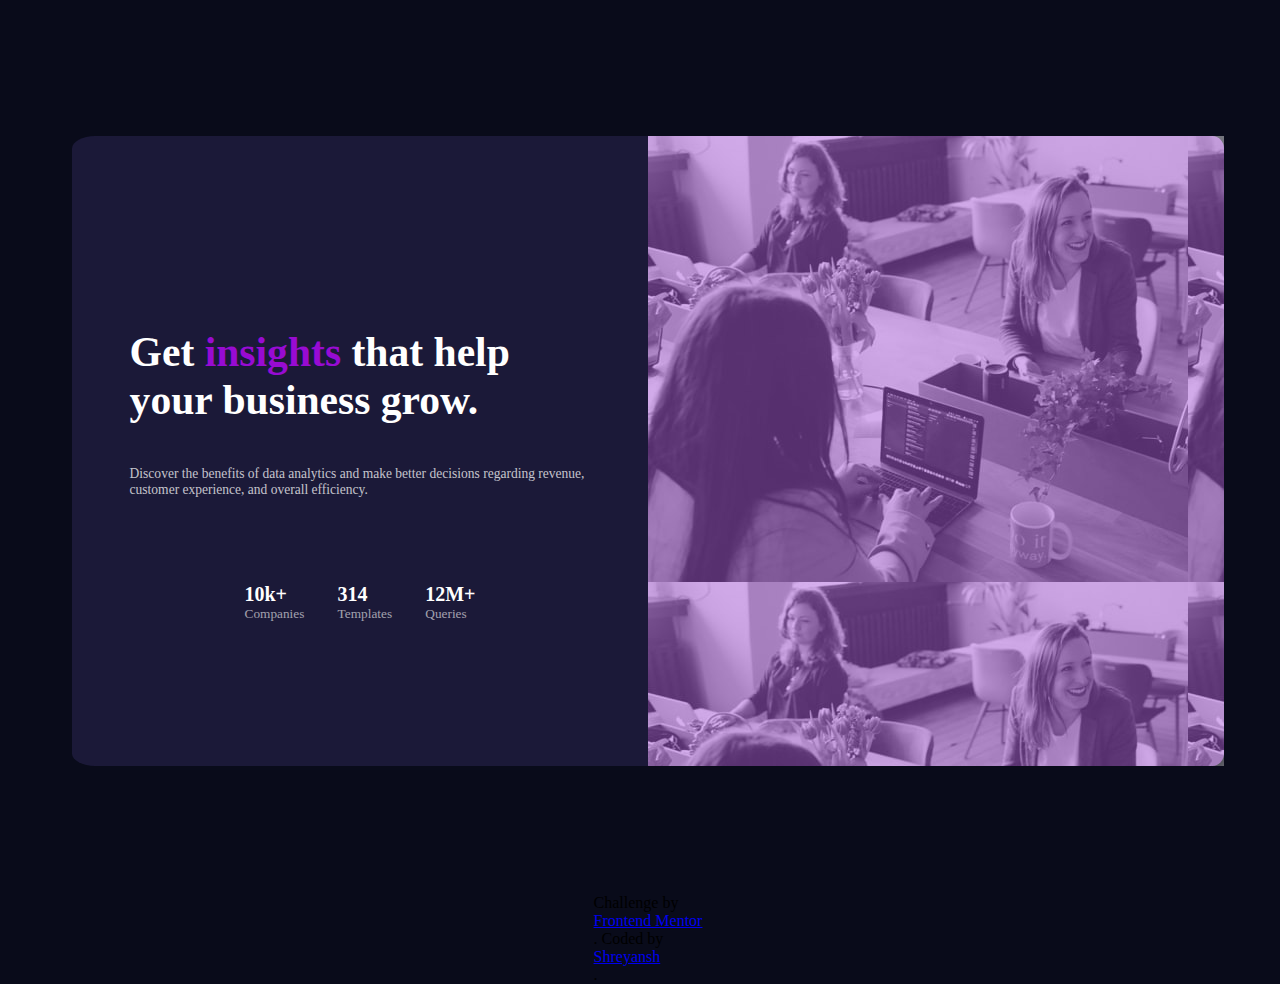
==== index.html @ bbd0a7c3 "Add files via upload" ====
<!DOCTYPE html>
<html lang="en">
<head>
  <meta charset="UTF-8">
  <meta name="viewport" content="width=device-width, initial-scale=1.0"> <!-- displays site properly based on user's device -->

  <link rel="icon" type="image/png" sizes="32x32" href="favicon-32x32.png">
  <link rel="stylesheet" href="DesktopStyle.css" />
  <title>Frontend Mentor | Stats preview card component</title>
 <style>

    </style>

</head>
<body>
  <section class="Card-holder">
    <div class="container">
   <div class="main-card" >
  
    
     <div class="text-ctx">
       <h1 class="heading">  Get <span class="Hilight-ctx">insights</span> that help your business grow.
</h1>
     <div class="description-ctx">
       <p class="sub-desc-ctx">
           Discover the benefits of data analytics and make better decisions regarding revenue, customer 
  experience, and overall efficiency.

       </p>
     </div>
     <div class="stats-ctx">
       <div class="stats-1-ctx" id="stats-info-ctx">
       <span class="sub-stats-head-ctx">10k+</span>
       <span class="sub-stats-ctx">Companies</span>
       </div>
       <div class="stats-2-ctx" id="stats-info-ctx">
       <span class="sub-stats-head-ctx">314</span>
       <span class="sub-stats-ctx">Templates</span>
       </div>
       <div class="stats-3-ctx" id="stats-info-ctx">
       <span class="sub-stats-head-ctx">12M+</span>
       <span class="sub-stats-ctx">Queries</span>
       </div>
     </div>
     </div>
           <div class="image-holder">
            <div class="image-header"></div>

        </div>
   </div>
    </div>
  </section>


  <div class="attribution">
    Challenge by <a href="https://www.frontendmentor.io?ref=challenge" target="_blank">Frontend Mentor</a>. 
    Coded by <a href="https://www.frontendmentor.io/profile/Shreyansh-07
    ">Shreyansh</a>.
  </div>
</body>
---- DesktopStyle.css ----
body{
  height:100vh;
  width:100vw; 
  background-color: hsl(233, 47%, 7%);
}
div{
  display:grid;
  place-content:center;
}
.image-holder{
  margin: 0 0 0 0;
  width:45vw;
  padding: 0 0 0 0;
}
.text-ctx{
   padding:5%;
   padding-top:2%;
   display: inline-block;
   width:80vw;
   height:70vh;
}
.main-card{
  height:70vh;
  width:90vw;
  display:flex;
  background-color:hsl(244, 38%, 16%);
  border-radius:2%;
}
.image-header{
  height:70vh;
  width:45vw;
  margin:0 0 0 0;
  border-top-right-radius:2%;
  border-bottom-right-radius:2%;
  position:relative;
  background-color: hsl(277, 64%, 61%);
}
.image-header:before{
  position:absolute;
  content:"";
  background-image:url("DK.jpg");
  opacity:0.5;
  height:70vh;
  width:45vw;
}
.container{
  font-size:1.3rem;
  padding:10% 10% 10% 10%;
}
.stats-ctx{
  display:flex;
  font-size:80%;
  height:10vh;
  margin-top:10%;
  margin-right:10%;
  margin-left:10%;
  padding:0 10%;
}
.description-ctx{
  font-size:65%;
  color: hsla(0, 0%, 100%, 0.75);
}
#stats-info-ctx{
  margin:1em;
  color: hsla(0, 0%, 100%, 0.6);
  display:grid;
  place-content:center;
}
.heading{
  color: hsl(0, 0%, 100%);
  font-weight:700;
}
.sub-stats-head-ctx{
  color:hsl(0, 0%, 100%);
  font-weight:700;
  font-size:120%;
}
.sub-stats-ctx{
  font-size:80%;
}
.Hilight-ctx{
  color:#980BD3;
}
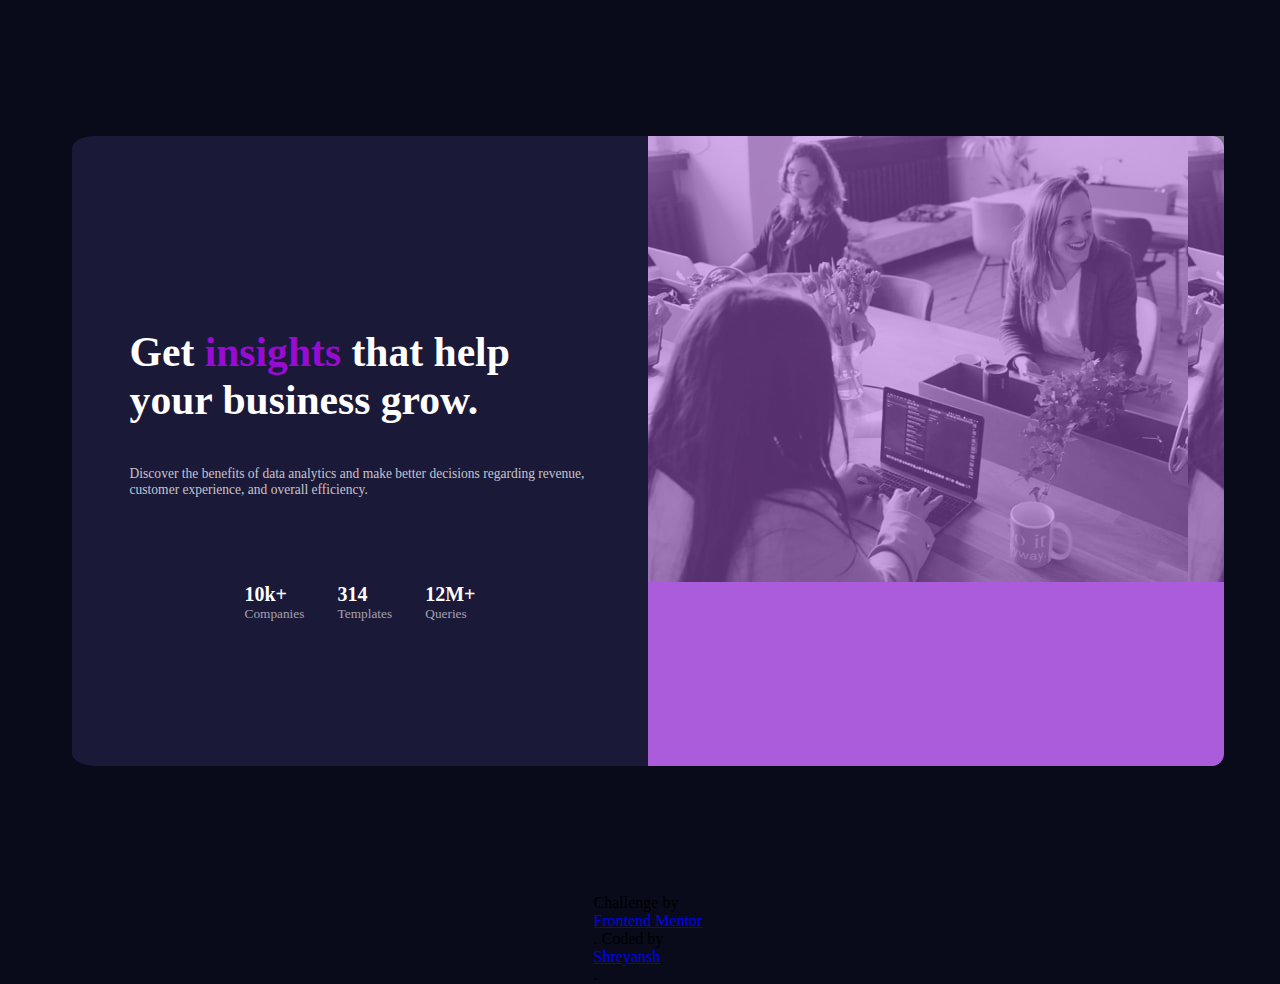
==== commit 6385fa1c: "Rename index-1.html to index.html" ====
--- a/index.html
+++ b/index.html
@@ -29,15 +29,15 @@
        </p>
      </div>
      <div class="stats-ctx">
-       <div class="stats-1-ctx" id="stats-info-ctx">
+       <div id="stats-1-ctx" class="stats-info-ctx">
        <span class="sub-stats-head-ctx">10k+</span>
        <span class="sub-stats-ctx">Companies</span>
        </div>
-       <div class="stats-2-ctx" id="stats-info-ctx">
+       <div id="stats-2-ctx" class="stats-info-ctx">
        <span class="sub-stats-head-ctx">314</span>
        <span class="sub-stats-ctx">Templates</span>
        </div>
-       <div class="stats-3-ctx" id="stats-info-ctx">
+       <div id="stats-3-ctx" class="stats-info-ctx">
        <span class="sub-stats-head-ctx">12M+</span>
        <span class="sub-stats-ctx">Queries</span>
        </div>
@@ -57,4 +57,4 @@
     Coded by <a href="https://www.frontendmentor.io/profile/Shreyansh-07
     ">Shreyansh</a>.
   </div>
-</body>+</body>
--- a/DesktopStyle.css
+++ b/DesktopStyle.css
@@ -39,6 +39,7 @@
   position:absolute;
   content:"";
   background-image:url("DK.jpg");
+  background-repeat:repeat-x;
   opacity:0.5;
   height:70vh;
   width:45vw;
@@ -60,7 +61,7 @@
   font-size:65%;
   color: hsla(0, 0%, 100%, 0.75);
 }
-#stats-info-ctx{
+.stats-info-ctx{
   margin:1em;
   color: hsla(0, 0%, 100%, 0.6);
   display:grid;
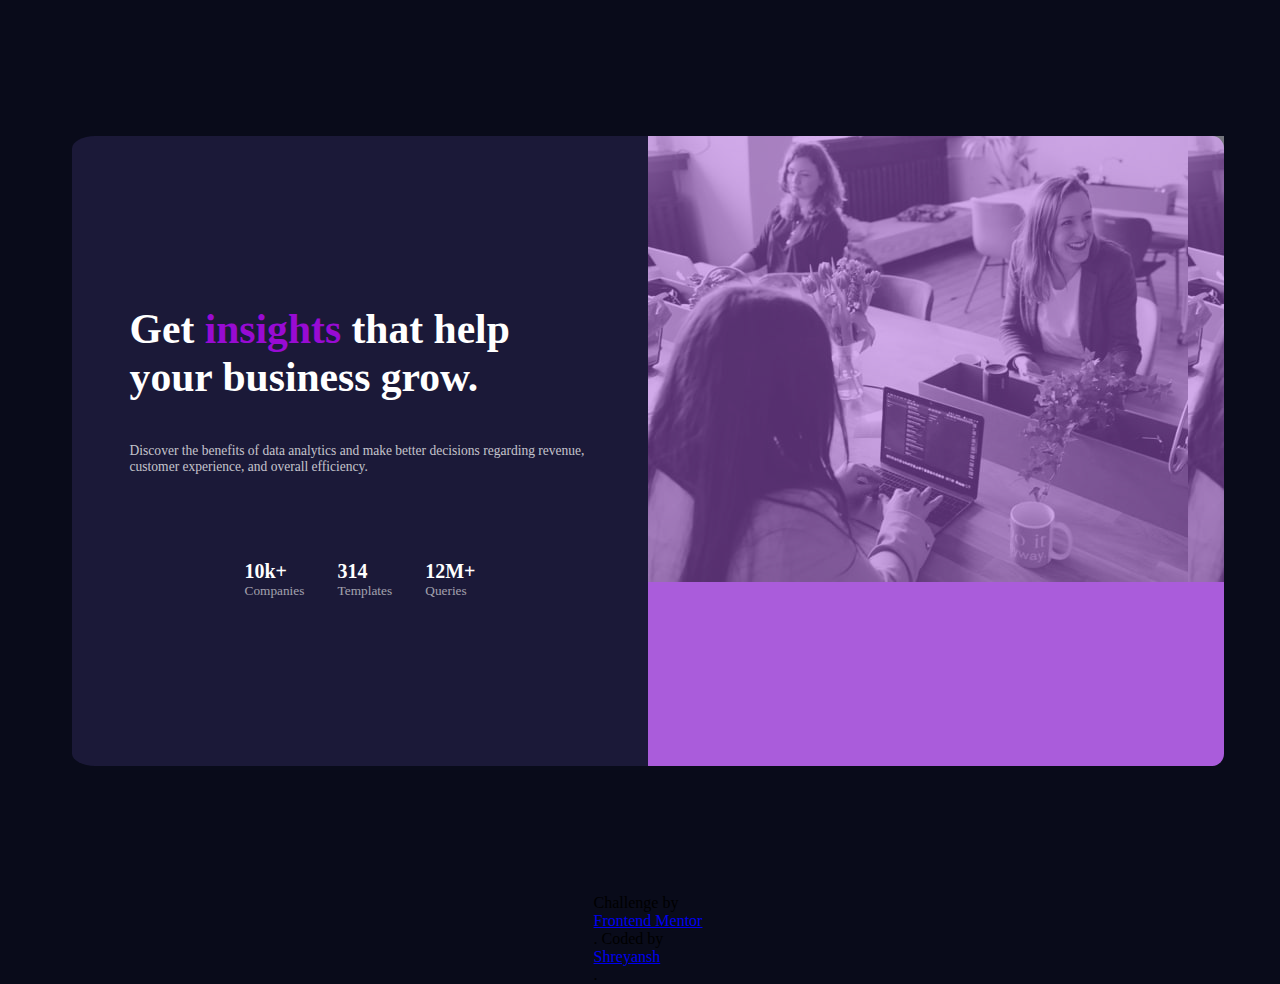
==== commit 377bf4cc: "Add files via upload" ====
--- a/index.html
+++ b/index.html
@@ -57,4 +57,4 @@
     Coded by <a href="https://www.frontendmentor.io/profile/Shreyansh-07
     ">Shreyansh</a>.
   </div>
-</body>
+</body>--- a/DesktopStyle.css
+++ b/DesktopStyle.css
@@ -13,18 +13,22 @@
   padding: 0 0 0 0;
 }
 .text-ctx{
-   padding:5%;
-   padding-top:2%;
-   display: inline-block;
+   display:flex;
+   align-content:center;
+   flex-direction:column;
+   padding-left:5%;
+   padding-right:5%;
    width:80vw;
    height:70vh;
 }
 .main-card{
-  height:70vh;
+  height:auto;
+  margin:10%;
   width:90vw;
   display:flex;
   background-color:hsl(244, 38%, 16%);
   border-radius:2%;
+  padding:0;
 }
 .image-header{
   height:70vh;
@@ -45,8 +49,9 @@
   width:45vw;
 }
 .container{
+ display:flex;
+ align-content:center;
   font-size:1.3rem;
-  padding:10% 10% 10% 10%;
 }
 .stats-ctx{
   display:flex;
